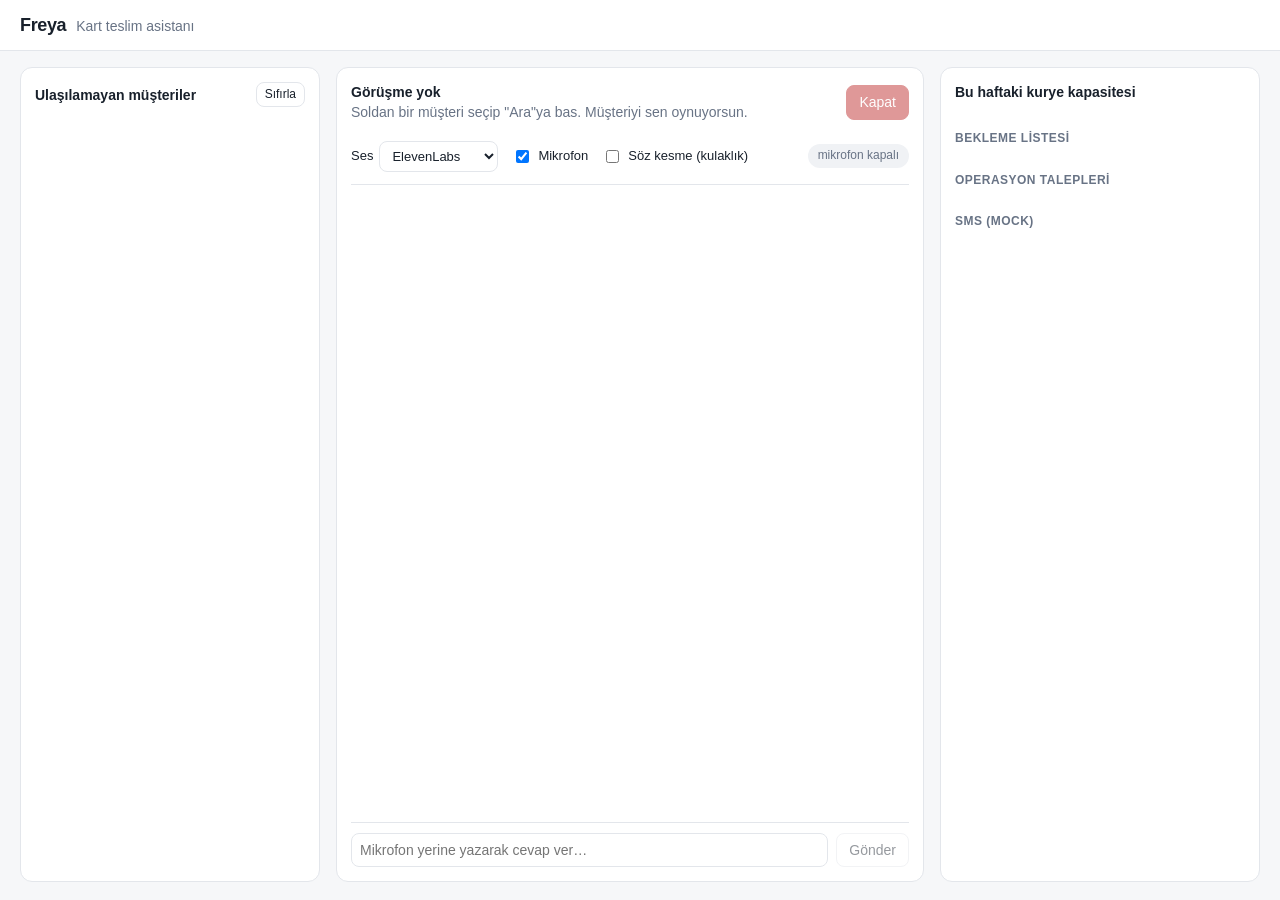
==== static/index.html @ 826fd9d5 "Sesli kart teslim asistanı (Freya FDE Görev 1) - Banka servisi: FastAPI + SQLite; kapasite, kimlik d" ====
<!doctype html>
<html lang="tr">
<head>
  <meta charset="utf-8">
  <meta name="viewport" content="width=device-width, initial-scale=1">
  <title>Freya Kart Teslim</title>
  <link rel="stylesheet" href="style.css">
</head>
<body>
  <header>
    <div class="brand"><span class="logo">Freya</span><span class="sub">Kart teslim asistanı</span></div>
    <div class="meta" id="meta"></div>
  </header>

  <main>
    <section class="panel" id="customers-panel">
      <div class="panel-head">
        <h2>Ulaşılamayan müşteriler</h2>
        <button id="reset" class="ghost small" title="Tüm randevu, liste ve aramaları sıfırla">Sıfırla</button>
      </div>
      <ul id="customers" class="customers"></ul>
    </section>

    <section class="panel call" id="call-panel">
      <div class="panel-head call-head">
        <div>
          <h2 id="call-title">Görüşme yok</h2>
          <div id="call-sub" class="muted">Soldan bir müşteri seçip "Ara"ya bas. Müşteriyi sen oynuyorsun.</div>
        </div>
        <button id="hangup" class="danger" disabled>Kapat</button>
      </div>

      <div class="controls">
        <label>Ses
          <select id="tts-mode">
            <option value="eleven">ElevenLabs</option>
            <option value="browser">Tarayıcı</option>
            <option value="off">Kapalı (metin)</option>
          </select>
        </label>
        <label class="toggle"><input type="checkbox" id="mic-on" checked> Mikrofon</label>
        <label class="toggle" title="Asistan konuşurken araya girebilirsin. Hoparlörde yankı yapar; kulaklıkla kullan.">
          <input type="checkbox" id="barge"> Söz kesme (kulaklık)</label>
        <span id="mic-state" class="mic idle">mikrofon kapalı</span>
      </div>

      <div id="transcript" class="transcript"></div>

      <form id="text-form" class="text-form">
        <input id="text-input" placeholder="Mikrofon yerine yazarak cevap ver…" autocomplete="off" disabled>
        <button id="send" disabled>Gönder</button>
      </form>
    </section>

    <section class="panel" id="ops-panel">
      <div class="panel-head"><h2>Bu haftaki kurye kapasitesi</h2></div>
      <div id="capacity-summary" class="muted small"></div>
      <div id="slots" class="slots"></div>
      <h3>Bekleme listesi</h3>
      <ul id="waitlist" class="list"></ul>
      <h3>Operasyon talepleri</h3>
      <ul id="escalations" class="list"></ul>
      <h3>SMS (mock)</h3>
      <ul id="sms" class="list sms"></ul>
    </section>
  </main>
  <div id="toast" class="toast" hidden></div>
  <script src="app.js"></script>
</body>
</html>
---- static/style.css ----
:root {
  --bg: #f6f7f9; --panel: #ffffff; --text: #18202b; --muted: #687385; --line: #e3e6eb;
  --accent: #1d4ed8; --accent-soft: #e8efff; --ok: #15803d; --ok-soft: #e7f6ec;
  --warn: #b45309; --warn-soft: #fdf3e2; --bad: #b91c1c; --bad-soft: #fdecec;
  --bubble-user: #1d4ed8; --bubble-user-text: #fff; --bubble-bot: #f0f2f5;
}
@media (prefers-color-scheme: dark) {
  :root {
    --bg: #0f1318; --panel: #171c23; --text: #e6e9ee; --muted: #8b95a5; --line: #262d37;
    --accent: #6d9bff; --accent-soft: #1b2740; --ok: #4ade80; --ok-soft: #13291c;
    --warn: #fbbf24; --warn-soft: #2d2412; --bad: #f87171; --bad-soft: #2f1717;
    --bubble-user: #2f5bd3; --bubble-user-text: #fff; --bubble-bot: #212833;
  }
}
* { box-sizing: border-box; }
body { margin: 0; font: 14px/1.45 -apple-system, BlinkMacSystemFont, "Inter", "Segoe UI", sans-serif;
  background: var(--bg); color: var(--text); }
header { display: flex; justify-content: space-between; align-items: center; padding: 12px 20px;
  border-bottom: 1px solid var(--line); background: var(--panel); }
.brand { display: flex; gap: 10px; align-items: baseline; }
.logo { font-weight: 700; font-size: 18px; letter-spacing: -.02em; }
.sub, .muted { color: var(--muted); }
.small { font-size: 12px; }
.meta { color: var(--muted); font-size: 12px; }
main { display: grid; grid-template-columns: 300px minmax(0, 1fr) 320px; gap: 16px; padding: 16px 20px;
  height: calc(100vh - 53px); }
@media (max-width: 1100px) { main { grid-template-columns: 1fr; height: auto; } }
.panel { background: var(--panel); border: 1px solid var(--line); border-radius: 12px; padding: 14px;
  overflow: auto; min-height: 0; }
.panel-head { display: flex; justify-content: space-between; align-items: center; gap: 8px; margin-bottom: 10px; }
h2 { font-size: 14px; margin: 0; } h3 { font-size: 12px; text-transform: uppercase; letter-spacing: .04em;
  color: var(--muted); margin: 18px 0 6px; }
button { font: inherit; border: 1px solid var(--line); background: var(--panel); color: var(--text);
  border-radius: 8px; padding: 6px 12px; cursor: pointer; }
button:disabled { opacity: .45; cursor: not-allowed; }
button.primary { background: var(--accent); border-color: var(--accent); color: #fff; }
button.danger { background: var(--bad); border-color: var(--bad); color: #fff; }
button.ghost { background: transparent; } button.small { padding: 3px 8px; font-size: 12px; }
select, input { font: inherit; color: var(--text); background: var(--panel); border: 1px solid var(--line);
  border-radius: 8px; padding: 6px 8px; }

.customers { list-style: none; margin: 0; padding: 0; display: grid; gap: 8px; }
.customer { border: 1px solid var(--line); border-radius: 10px; padding: 10px; display: grid; gap: 6px; }
.customer.active { border-color: var(--accent); background: var(--accent-soft); }
.customer .row { display: flex; justify-content: space-between; align-items: center; gap: 6px; }
.customer .name { font-weight: 600; }
.customer .appt { font-size: 12px; color: var(--muted); }
.chip { font-size: 11px; padding: 2px 8px; border-radius: 99px; white-space: nowrap;
  background: var(--bubble-bot); color: var(--muted); }
.chip.ok { background: var(--ok-soft); color: var(--ok); } .chip.warn { background: var(--warn-soft); color: var(--warn); }
.chip.bad { background: var(--bad-soft); color: var(--bad); }

.call { display: flex; flex-direction: column; }
.controls { display: flex; flex-wrap: wrap; gap: 14px; align-items: center; padding: 8px 0 12px;
  border-bottom: 1px solid var(--line); font-size: 13px; }
.controls label { display: flex; gap: 6px; align-items: center; }
.mic { margin-left: auto; font-size: 12px; padding: 3px 10px; border-radius: 99px; background: var(--bubble-bot);
  color: var(--muted); }
.mic.listening { background: var(--ok-soft); color: var(--ok); }
.mic.speaking { background: var(--accent-soft); color: var(--accent); }
.mic.hearing { background: var(--warn-soft); color: var(--warn); }
.transcript { flex: 1; overflow: auto; padding: 14px 2px; display: flex; flex-direction: column; gap: 8px; }
.bubble { max-width: 78%; padding: 8px 12px; border-radius: 14px; white-space: pre-wrap; }
.bubble.bot { background: var(--bubble-bot); align-self: flex-start; border-bottom-left-radius: 4px; }
.bubble.user { background: var(--bubble-user); color: var(--bubble-user-text); align-self: flex-end;
  border-bottom-right-radius: 4px; }
.bubble.interim { opacity: .55; font-style: italic; }
.bubble.stale { opacity: .5; }
.metrics { font-size: 11px; color: var(--muted); align-self: flex-start; margin: -4px 0 2px 4px; }
.tool { font: 12px/1.4 ui-monospace, SFMono-Regular, Menlo, monospace; color: var(--muted);
  align-self: flex-start; padding: 2px 8px; border-left: 2px solid var(--line); cursor: help; }
.tool.err { color: var(--bad); border-color: var(--bad); }
.sys { font-size: 12px; color: var(--muted); text-align: center; }
.sys.err { color: var(--bad); }
.outcome { align-self: center; margin-top: 6px; }
.text-form { display: flex; gap: 8px; padding-top: 10px; border-top: 1px solid var(--line); }
.text-form input { flex: 1; }

.slots { display: grid; gap: 8px; margin-top: 8px; }
.slot { border: 1px solid var(--line); border-radius: 10px; padding: 8px 10px; }
.slot .row { display: flex; justify-content: space-between; gap: 8px; }
.slot .district { font-weight: 600; }
.bar { height: 6px; border-radius: 99px; background: var(--bubble-bot); margin: 6px 0 4px; overflow: hidden; }
.bar > span { display: block; height: 100%; background: var(--accent); }
.bar.full > span { background: var(--warn); }
.slot .who { font-size: 12px; color: var(--muted); }
.list { list-style: none; margin: 0; padding: 0; display: grid; gap: 6px; font-size: 12px; }
.list li { border: 1px solid var(--line); border-radius: 8px; padding: 6px 8px; }
.list .empty { border: none; color: var(--muted); padding: 0; }
.sms li { background: var(--bubble-bot); border: none; }
.toast { position: fixed; bottom: 20px; left: 50%; transform: translateX(-50%); background: var(--text);
  color: var(--bg); padding: 10px 16px; border-radius: 10px; font-size: 13px; max-width: 90vw; }
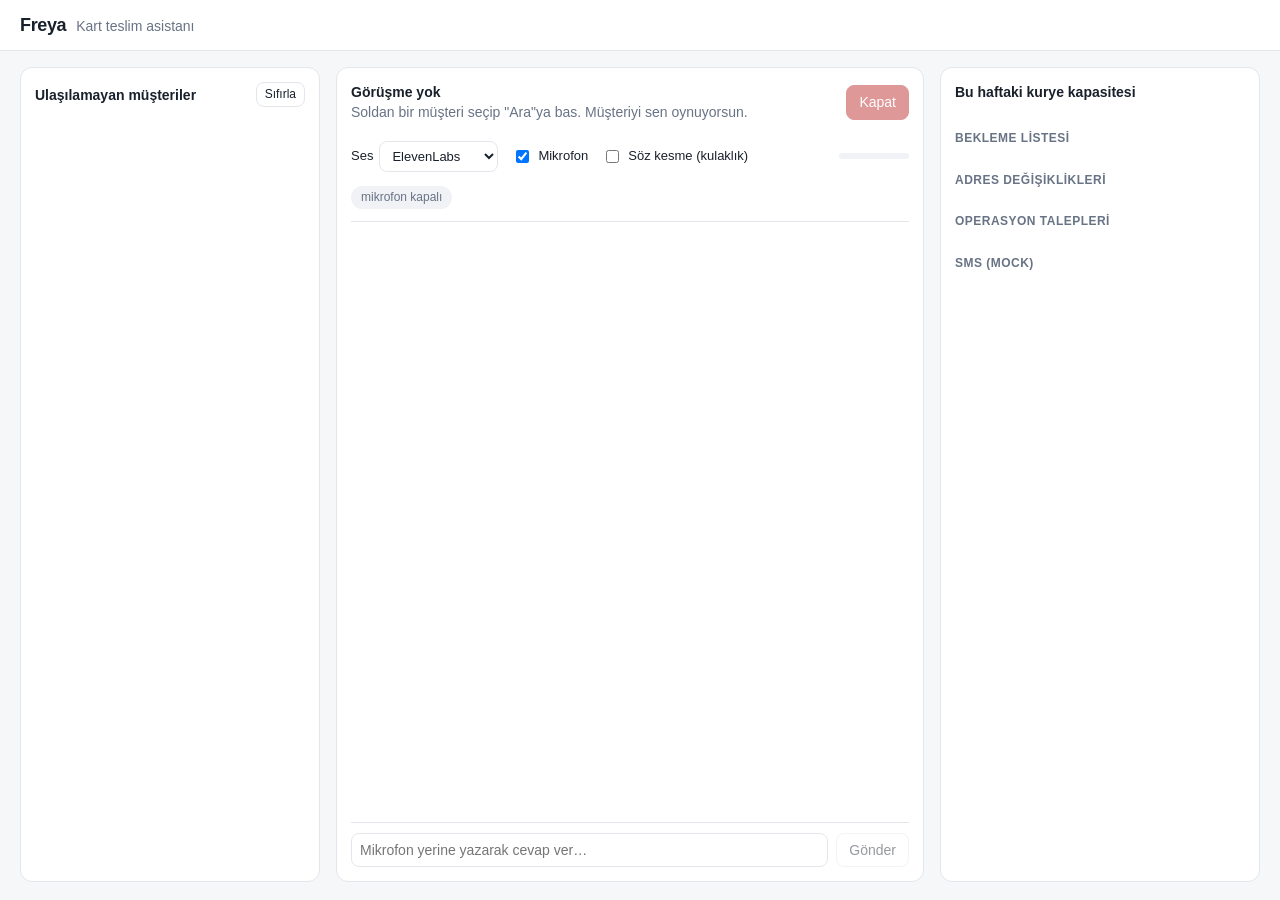
==== commit 55cfa902: "Adres teyidi, adres değişikliği, randevu değiştirme ve iptal; mikrofon düzeltmeleri - Kayıtlı adres " ====
--- a/static/index.html
+++ b/static/index.html
@@ -41,7 +41,8 @@
         <label class="toggle"><input type="checkbox" id="mic-on" checked> Mikrofon</label>
         <label class="toggle" title="Asistan konuşurken araya girebilirsin. Hoparlörde yankı yapar; kulaklıkla kullan.">
           <input type="checkbox" id="barge"> Söz kesme (kulaklık)</label>
-        <span id="mic-state" class="mic idle">mikrofon kapalı</span>
+        <span class="level" id="mic-level" title="Mikrofon giriş seviyesi"><span></span></span>
+        <button type="button" id="mic-state" class="mic idle" title="">mikrofon kapalı</button>
       </div>
 
       <div id="transcript" class="transcript"></div>
@@ -58,6 +59,8 @@
       <div id="slots" class="slots"></div>
       <h3>Bekleme listesi</h3>
       <ul id="waitlist" class="list"></ul>
+      <h3>Adres değişiklikleri</h3>
+      <ul id="address-changes" class="list"></ul>
       <h3>Operasyon talepleri</h3>
       <ul id="escalations" class="list"></ul>
       <h3>SMS (mock)</h3>
--- a/static/style.css
+++ b/static/style.css
@@ -54,8 +54,12 @@
 .controls { display: flex; flex-wrap: wrap; gap: 14px; align-items: center; padding: 8px 0 12px;
   border-bottom: 1px solid var(--line); font-size: 13px; }
 .controls label { display: flex; gap: 6px; align-items: center; }
-.mic { margin-left: auto; font-size: 12px; padding: 3px 10px; border-radius: 99px; background: var(--bubble-bot);
-  color: var(--muted); }
+.mic { margin-left: 0; font-size: 12px; padding: 3px 10px; border-radius: 99px; background: var(--bubble-bot);
+  color: var(--muted); border: none; cursor: pointer; }
+.mic.bad { background: var(--bad-soft); color: var(--bad); }
+.level { margin-left: auto; width: 70px; height: 6px; border-radius: 99px; background: var(--bubble-bot); overflow: hidden; }
+.level > span { display: block; height: 100%; width: 0; background: var(--ok); transition: width 60ms linear; }
+.customer .addr { font-size: 12px; color: var(--muted); }
 .mic.listening { background: var(--ok-soft); color: var(--ok); }
 .mic.speaking { background: var(--accent-soft); color: var(--accent); }
 .mic.hearing { background: var(--warn-soft); color: var(--warn); }
